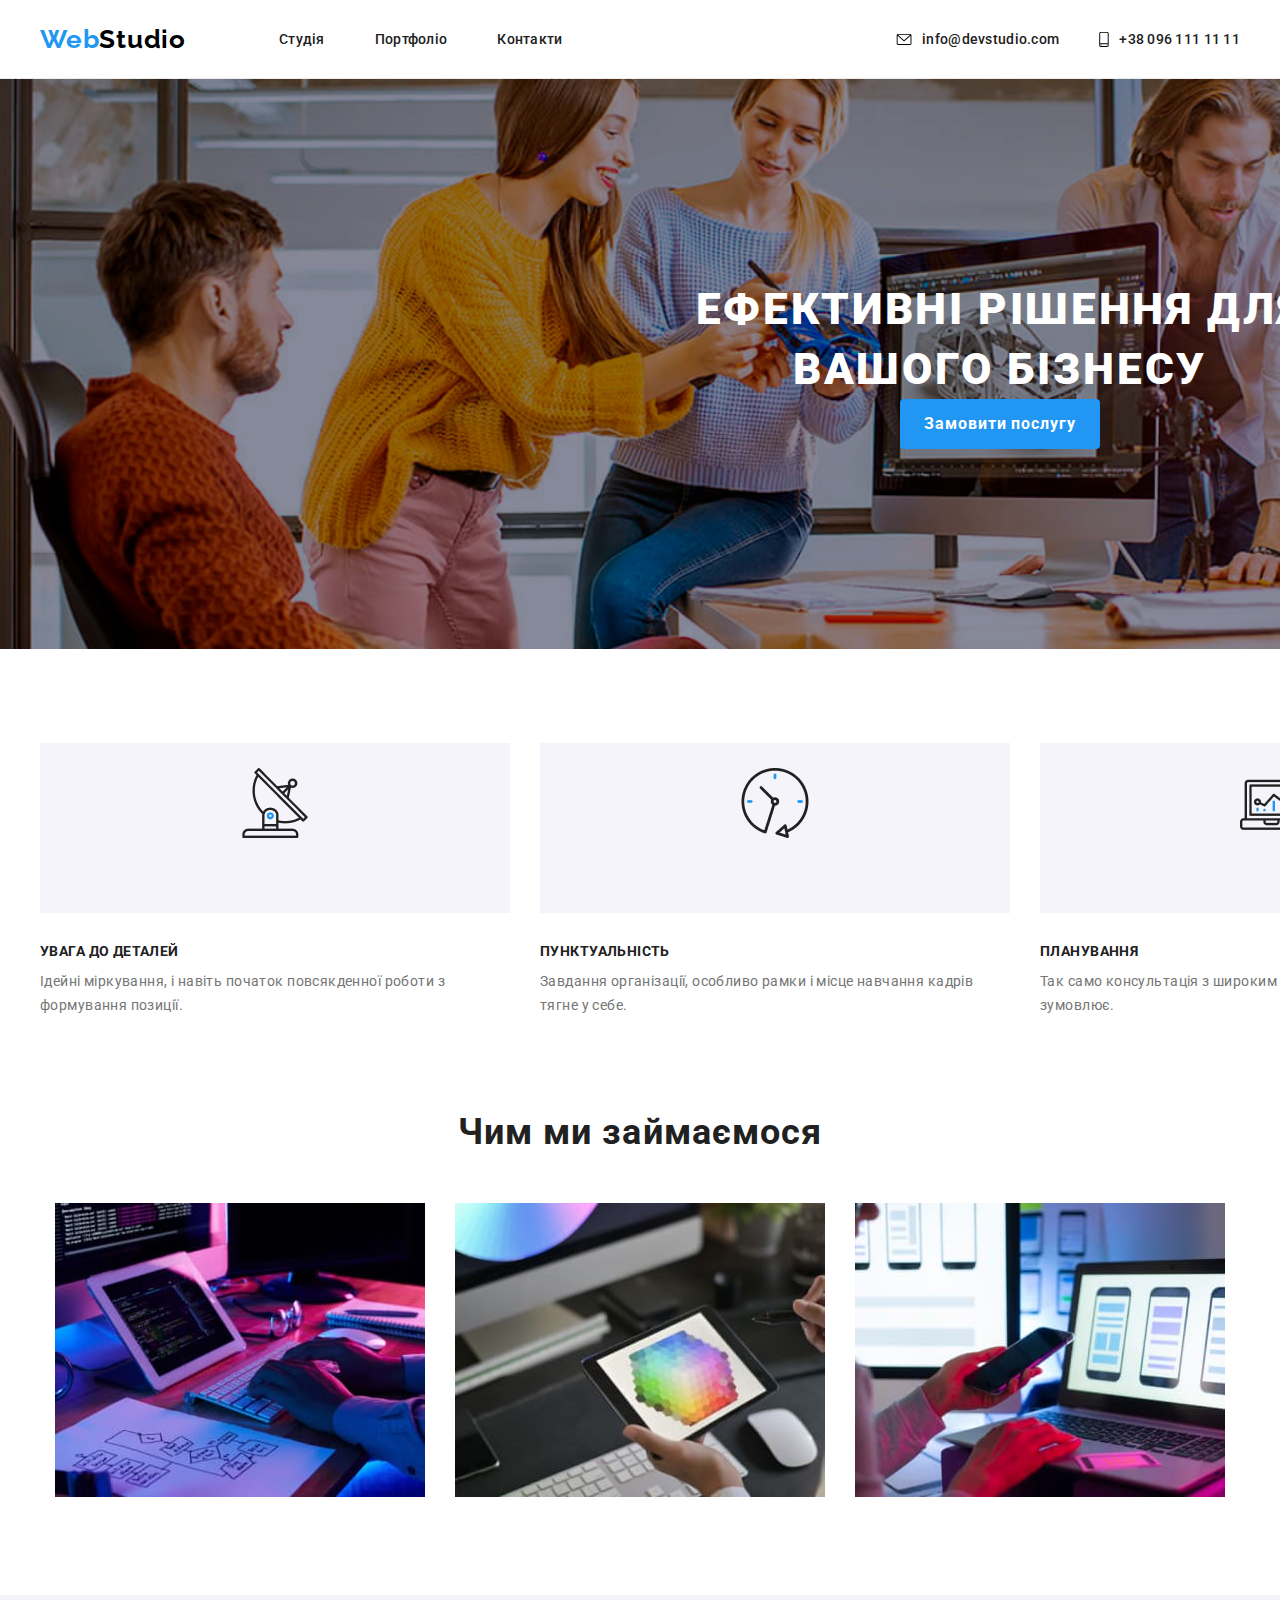
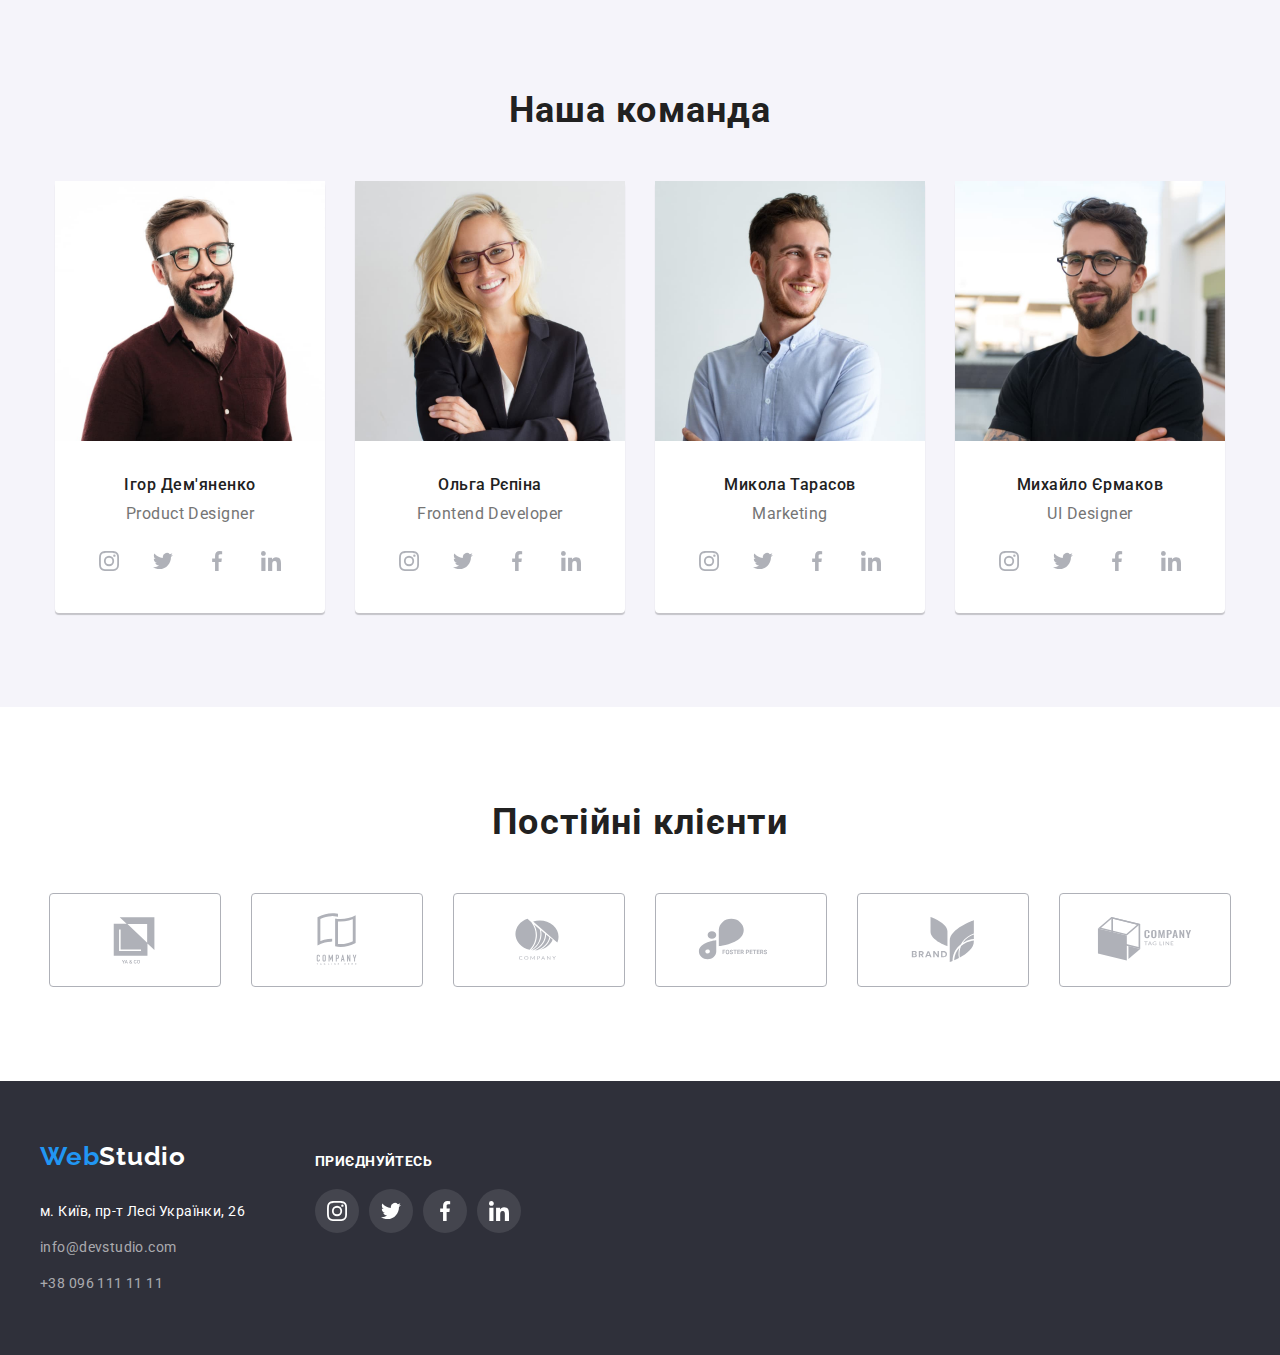
==== index.html @ 441e1b4b "com" ====
<!DOCTYPE html>
<html lang="en">
  <head>
    <meta charset="UTF-8" />
    <meta name="viewport" content="width=device-width, initial-scale=1.0" />
    <link rel="stylesheet" href="./css/style.css" />
    <link rel="preconnect" href="https://fonts.googleapis.com" />
    <link rel="preconnect" href="https://fonts.gstatic.com" crossorigin />
    <link
      href="https://fonts.googleapis.com/css2?family=Open+Sans:ital,wght@0,300..800;1,300..800&family=Raleway:ital,wght@0,100..900;1,100..900&family=Roboto:ital,wght@0,100;0,300;0,400;0,500;0,700;0,900;1,100;1,300;1,400;1,500;1,700;1,900&display=swap"
      rel="stylesheet"
    />
    <link
      href="https://fonts.googleapis.com/css2?family=Raleway:ital,wght@0,100..900;1,100..900&display=swap"
      rel="stylesheet"
    />
    <link
      rel="stylesheet"
      href="https://cdnjs.cloudflare.com/ajax/libs/modern-normalize/2.0.0/modern-normalize.min.css"
      integrity="sha512-4xo8blKMVCiXpTaLzQSLSw3KFOVPWhm/TRtuPVc4WG6kUgjH6J03IBuG7JZPkcWMxJ5huwaBpOpnwYElP/m6wg=="
      crossorigin="anonymous"
      referrerpolicy="no-referrer"
    />
    <title>Головна</title>
  </head>
  <body>
    <header class="header">
      <div class="header-container container">
        <a class="header-title link" href="./index.html"
          ><span class="bluepart">Web</span>Studio</a
        >
        <nav class="nav">
          <ul class="header-list">
            <li><a class="header-link link" href="#">Студія</a></li>
            <li>
              <a class="header-link link" href="./portfolio.html">Портфоліо</a>
            </li>
            <li><a class="header-link link" href="#">Контакти</a></li>
          </ul>
        </nav>
        <a class="header-link link" href="mailto:info@devstudio.com">
          <svg width="16" height="12">
            <use href="./imeges/icons.svg#icon-envelope"></use>
          </svg>
          info@devstudio.com</a
        >
        <a class="header-link link" href="tel:+380961111111">
          <svg width="10" height="16">
            <use href="./imeges/icons.svg#icon-smartphone"></use>
          </svg>
          +38 096 111 11 11</a
        >
      </div>
    </header>
    <main>
      <section class="hero">
        <div class="hero-container container">
          <h1 class="hero-title">Ефективні рішення для вашого бізнесу</h1>
          <button type="button" class="hero-link link" data-modal-open>
            <a href="#">Замовити послугу</a>
          </button>
        </div>
      </section>

      <section class="about">
        <h2 hidden>Про нас</h2>
        <div class="container about-container">
          <ul class="about-list">
            <li class="about-item">
              <div class="about-item-img">
                <img
                  src="./imeges/antenna 1.png"
                  alt="antenna"
                  width="70"
                  height="70"
                />
              </div>
              <h3 class="about-item-title">УВАГА ДО ДЕТАЛЕЙ</h3>
              <p class="about-item-text">
                Ідейні міркування, і навіть початок повсякденної роботи з
                формування позиції.
              </p>
            </li>
            <li class="about-item">
              <div class="about-item-img">
                <img
                  src="./imeges/clock 1.png"
                  alt="antenna"
                  width="70"
                  height="70"
                />
              </div>
              <h3 class="about-item-title">ПУНКТУАЛЬНІСТЬ</h3>
              <p class="about-item-text">
                Завдання організації, особливо рамки і місце навчання кадрів
                тягне у себе.
              </p>
            </li>
            <li class="about-item">
              <div class="about-item-img">
                <img
                  src="./imeges/diagram 1.png"
                  alt="antenna"
                  width="70"
                  height="70"
                />
              </div>
              <h3 class="about-item-title">ПЛАНУВАННЯ</h3>
              <p class="about-item-text">
                Так само консультація з широким активом значною мірою зумовлює.
              </p>
            </li>
            <li class="about-item">
              <div class="about-item-img">
                <img
                  src="./imeges/astronaut 1.png"
                  alt="antenna"
                  width="70"
                  height="70"
                />
              </div>
              <h3 class="about-item-title">СУЧАСНІ ТЕХНОЛОГІЇ</h3>
              <p class="about-item-text">
                Значимість цих проблем настільки очевидна, що реалізація
                планових завдань.
              </p>
            </li>
          </ul>
        </div>
      </section>

      <section class="gallery">
        <h2 class="gallery-title">Чим ми займаємося</h2>
        <ul class="gallery-list">
          <li class="gallery-item">
            <img src="./imeges/img.jpg" width="370" height="294" alt="img1" />
          </li>
          <li class="gallery-item">
            <img src="./imeges/img2.jpg" width="370" height="294" alt="img2" />
          </li>
          <li class="gallery-item">
            <img src="./imeges/img3.jpg" width="370" height="294" alt="img3" />
          </li>
        </ul>
      </section>

      <section class="team">
        <h2 class="team-title">Наша команда</h2>
        <ul class="team-list">
          <li class="team-item">
            <img
              src="./imeges/prog1.jpg"
              width="270"
              height="260"
              alt="prog1"
            />
            <h3 class="team-item-title">Ігор Дем'яненко</h3>
            <p class="team-item-text">Product Designer</p>
            <ul class="team-soc-list">
              <li class="team-soc-item">
                <a class="team-soc-link" href="#">
                  <svg class="team-soc-icon" width="20" height="20">
                    <use href="./imeges/icons.svg#icon-instagram-1"></use>
                  </svg>
                </a>
              </li>
              <li class="team-soc-item">
                <a class="team-soc-link" href="#">
                  <svg class="team-soc-icon" width="20" height="20">
                    <use href="./imeges/icons.svg#icon-twitter-1"></use>
                  </svg>
                </a>
              </li>
              <li class="team-soc-item">
                <a class="team-soc-link" href="#">
                  <svg class="team-soc-icon" width="20" height="20">
                    <use href="./imeges/icons.svg#icon-facebook-1"></use>
                  </svg>
                </a>
              </li>
              <li class="team-soc-item">
                <a class="team-soc-link" href="#">
                  <svg class="team-soc-icon" width="20" height="20">
                    <use href="./imeges/icons.svg#icon-linkedin-1"></use>
                  </svg>
                </a>
              </li>
            </ul>
          </li>
          <li class="team-item">
            <img
              src="./imeges/prog2.jpg"
              width="270"
              height="260"
              alt="prog2"
            />
            <h3 class="team-item-title">Ольга Рєпіна</h3>
            <p class="team-item-text">Frontend Developer</p>
            <ul class="team-soc-list">
              <li class="team-soc-item">
                <a class="team-soc-link" href="#">
                  <svg class="team-soc-icon" width="20" height="20">
                    <use href="./imeges/icons.svg#icon-instagram-1"></use>
                  </svg>
                </a>
              </li>
              <li class="team-soc-item">
                <a class="team-soc-link" href="#">
                  <svg class="team-soc-icon" width="20" height="20">
                    <use href="./imeges/icons.svg#icon-twitter-1"></use>
                  </svg>
                </a>
              </li>
              <li class="team-soc-item">
                <a class="team-soc-link" href="#">
                  <svg class="team-soc-icon" width="20" height="20">
                    <use href="./imeges/icons.svg#icon-facebook-1"></use>
                  </svg>
                </a>
              </li>
              <li class="team-soc-item">
                <a class="team-soc-link" href="#">
                  <svg class="team-soc-icon" width="20" height="20">
                    <use href="./imeges/icons.svg#icon-linkedin-1"></use>
                  </svg>
                </a>
              </li>
            </ul>
          </li>
          <li class="team-item">
            <img
              src="./imeges/prog3.jpg"
              width="270"
              height="260"
              alt="prog3"
            />
            <h3 class="team-item-title">Микола Тарасов</h3>
            <p class="team-item-text">Marketing</p>
            <ul class="team-soc-list">
              <li class="team-soc-item">
                <a class="team-soc-link" href="#">
                  <svg class="team-soc-icon" width="20" height="20">
                    <use href="./imeges/icons.svg#icon-instagram-1"></use>
                  </svg>
                </a>
              </li>
              <li class="team-soc-item">
                <a class="team-soc-link" href="#">
                  <svg class="team-soc-icon" width="20" height="20">
                    <use href="./imeges/icons.svg#icon-twitter-1"></use>
                  </svg>
                </a>
              </li>
              <li class="team-soc-item">
                <a class="team-soc-link" href="#">
                  <svg class="team-soc-icon" width="20" height="20">
                    <use href="./imeges/icons.svg#icon-facebook-1"></use>
                  </svg>
                </a>
              </li>
              <li class="team-soc-item">
                <a class="team-soc-link" href="#">
                  <svg class="team-soc-icon" width="20" height="20">
                    <use href="./imeges/icons.svg#icon-linkedin-1"></use>
                  </svg>
                </a>
              </li>
            </ul>
          </li>
          <li class="team-item">
            <img
              src="./imeges/prog4.jpg"
              width="270"
              height="260"
              alt="prog4"
            />
            <h3 class="team-item-title">Михайло Єрмаков</h3>
            <p class="team-item-text">UI Designer</p>
            <ul class="team-soc-list">
              <li class="team-soc-item">
                <a class="team-soc-link" href="#">
                  <svg class="team-soc-icon" width="20" height="20">
                    <use href="./imeges/icons.svg#icon-instagram-1"></use>
                  </svg>
                </a>
              </li>
              <li class="team-soc-item">
                <a class="team-soc-link" href="#">
                  <svg class="team-soc-icon" width="20" height="20">
                    <use href="./imeges/icons.svg#icon-twitter-1"></use>
                  </svg>
                </a>
              </li>
              <li class="team-soc-item">
                <a class="team-soc-link" href="#">
                  <svg class="team-soc-icon" width="20" height="20">
                    <use href="./imeges/icons.svg#icon-facebook-1"></use>
                  </svg>
                </a>
              </li>
              <li class="team-soc-item">
                <a class="team-soc-link" href="#">
                  <svg class="team-soc-icon" width="20" height="20">
                    <use href="./imeges/icons.svg#icon-linkedin-1"></use>
                  </svg>
                </a>
              </li>
            </ul>
          </li>
        </ul>
      </section>
      <section class="clients">
        <h2 class="clients-title">Постійні клієнти</h2>
        <ul class="clients-list">
          <li class="clients-item">
            <a class="clients-link" href="">
              <svg class="clients-icon" width="106" height="60">
                <use href="./imeges/icons-2.svg#icon-clients-1"></use>
              </svg>
            </a>
          </li>
          <li class="clients-item">
            <a class="clients-link" href="">
              <svg class="clients-icon" width="106" height="60">
                <use href="./imeges/icons-2.svg#icon-clients-2"></use>
              </svg>
            </a>
          </li>
          <li class="clients-item">
            <a class="clients-link" href="">
              <svg class="clients-icon" width="106" height="60">
                <use href="./imeges/icons-2.svg#icon-clients-3"></use>
              </svg>
            </a>
          </li>
          <li class="clients-item">
            <a class="clients-link" href="">
              <svg class="clients-icon" width="106" height="60">
                <use href="./imeges/icons-2.svg#icon-clients-4"></use>
              </svg>
            </a>
          </li>
          <li class="clients-item">
            <a class="clients-link" href="">
              <svg class="clients-icon" width="106" height="60">
                <use href="./imeges/icons-2.svg#icon-clients-5"></use>
              </svg>
            </a>
          </li>
          <li class="clients-item">
            <a class="clients-link" href="">
              <svg class="clients-icon" width="106" height="60">
                <use href="./imeges/icons-2.svg#icon-clients-6"></use>
              </svg>
            </a>
          </li>
        </ul>
      </section>
    </main>
    <footer class="footer">
      <div class="container footer-container">
        <address>
          <a class="footer-title link" href="#"
            ><span class="bluepart">Web</span>Studio</a
          >
          <ul class="footer-list">
            <li class="footer-item">
              <a
                class="address-link link address-link-white"
                href="https://maps.app.goo.gl/ymuCBUuVZbaut2gg9"
                target="_blank"
                rel="noopener noreferrer"
                >м. Київ, пр-т Лесі Українки, 26</a
              >
            </li>
            <li class="footer-item">
              <a class="address-link link" href="mailto:info@devstudio.com"
                >info@devstudio.com</a
              >
            </li>
            <li class="footer-item">
              <a class="address-link link" href="tel:+380961111111"
                >+38 096 111 11 11</a
              >
            </li>
          </ul>
        </address>
        <div class="join">
          <h3 class="join-title">приєднуйтесь</h3>
          <ul class="join-list">
            <li class="join-item">
              <a class="join-link" href="">
                <svg class="join-icon" width="20" height="20">
                  <use href="./imeges/icons.svg#icon-instagram-1"></use>
                </svg>
              </a>
            </li>
            <li class="join-item">
              <a class="join-link" href="">
                <svg class="join-icon" width="20" height="20">
                  <use href="./imeges/icons.svg#icon-twitter-1"></use>
                </svg>
              </a>
            </li>
            <li class="join-item">
              <a class="join-link" href="">
                <svg class="join-icon" width="20" height="20">
                  <use href="./imeges/icons.svg#icon-facebook-1"></use>
                </svg>
              </a>
            </li>
            <li class="join-item">
              <a class="join-link" href="">
                <svg class="join-icon" width="20" height="20">
                  <use href="./imeges/icons.svg#icon-linkedin-1"></use>
                </svg>
              </a>
            </li>
          </ul>
        </div>
      </div>
    </footer>
    <div class="backdrop is-hidden" data-modal>
      <div class="modal">
        <button type="button" class="modal-close" data-modal-close>
          <svg class="modal-icon" width="11" height="11">
            <path
              d="M11 1.10786L9.89214 0L5.5 4.39214L1.10786 0L0 1.10786L4.39214 5.5L0 9.89214L1.10786 11L5.5 6.60786L9.89214 11L11 9.89214L6.60786 5.5L11 1.10786Z"
              fill="black"
            />
          </svg>
        </button>
      </div>
    </div>
    <script src="./js/modal.js"></script>
  </body>
</html>
---- css/style.css ----
* {
  font-family: "Roboto", sans-serif;
  margin: 0;
  padding: 0;
}
ul {
  list-style: none;
}
.link {
  text-decoration: none;
}
.container {
  margin: 0 auto;
  width: 1200px;
}
/* HEADER */

.header {
  border-bottom: 1px #ececec solid;
}
.header-container {
  display: flex;
  align-items: center;
  padding-top: 24px;
  padding-bottom: 24px;
}
.header-title {
  font-size: 26px;
  font-family: "Raleway", sans-serif;
  font-weight: 700;
  letter-spacing: 0.78px;
  color: black;
}
.header-list {
  display: flex;
  gap: 50px;
}
.bluepart {
  font-family: inherit;
  color: #2196f3;
}
.nav {
  margin-right: auto;
  margin-left: 93px;
}
.header-link {
  color: #212121;
  font-size: 14px;
  font-weight: 500;
  letter-spacing: 0.28px;
  margin-right: 40px;
  display: flex;
  gap: 10px;
  align-items: center;
}
.header-link:last-child {
  margin-right: 0;
}
.header-link:hover {
  color: #2196f3;
  fill: #2196f3;
}

/* HERO */
.hero {
  background: #c4c4c4;
  background-image: url(../imeges/hero.png);
  background-repeat: no-repeat;
  background-size: cover;
  background-position: center;
  padding: 200px;
  width: 1600px;
  margin: 0 auto;
}
.hero-container {
  text-align: center;
  width: 696px;
}
.hero-title {
  text-align: center;
  color: white;
  font-size: 44px;
  font-weight: 900;
  text-transform: uppercase;
  line-height: calc(60 / 44);
  letter-spacing: 2.64px;
}
.hero-link {
  text-align: center;
  color: white;
  background: #2196f3;
  padding: 10px 24px;
  border-radius: 4px;
  border: none;
}
.hero-link a {
  font-size: 16px;
  font-weight: 700;
  line-height: calc(30 / 16);
  letter-spacing: 0.96px;
  color: inherit;
  text-decoration: none;
}

/* ABOUT */

.about {
}
.about-list {
  display: flex;
  margin: 94px 0;
  gap: 30px;
}
.about-item {
}
.about-item-img {
  background-color: #f5f4fa;
  padding: 25px 100px;
  text-align: center;
  width: 270px;
  height: 120px;
  margin-bottom: 30px;
}

.about-item-title {
  color: #212121;
  font-size: 14px;
  text-transform: uppercase;
  letter-spacing: 0.42px;
  margin-bottom: 10px;
}
.about-item-text {
  color: #757575;
  font-size: 14px;
  line-height: calc(24 / 14);
  letter-spacing: 0.42px;
}

/* GALLERY */

.gallery {
  margin: 94px 0;
}
.gallery-title {
  text-align: center;
  color: #212121;
  font-size: 36px;
  letter-spacing: 1.08px;
}
.gallery-list {
  display: flex;
  justify-content: center;
  gap: 30px;
  margin-top: 50px;
}
.gallery-item {
}

/* TEAM */
.team {
  background-color: #f5f4fa;
  padding: 94px 0;
}
.team-title {
  text-align: center;
  color: #212121;
  font-size: 36px;
  letter-spacing: 1.08px;
  margin-bottom: 50px;
}
.team-list {
  display: flex;
  justify-content: center;
  gap: 30px;
}
.team-item {
  background-color: white;
  border-radius: 4px;

  box-shadow: 0px 2px 1px rgba(0, 0, 0, 0.2);
}
.team-item-title {
  text-align: center;
  color: #212121;
  font-size: 16px;
  font-weight: 500;
  letter-spacing: 0.48px;
  margin-top: 30px;
}
.team-item-text {
  text-align: center;
  color: #757575;
  font-size: 16px;
  letter-spacing: 0.48px;
  margin-bottom: 16px;
  margin-top: 10px;
}
.team-soc-list {
  padding-bottom: 30px;
}
.team-soc-link {
  width: 100%;
  height: 100%;
  border-radius: 50%;
  display: block;
  display: flex;
  justify-content: center;
  align-items: center;
}
.team-soc-link:hover .team-soc-icon {
  fill: white;
}
.team-soc-link:hover {
  background-color: #2196f3;
}
.team-soc-item {
  width: 44px;
  height: 44px;
}
.team-soc-list {
  display: flex;
  justify-content: center;
  gap: 10px;
}
.team-soc-icon {
  fill: #afb1b8;
}

/* CLIENTS */

.clients {
  padding: 94px 0;
}
.clients-title {
  text-align: center;
  color: #212121;
  font-size: 36px;
  letter-spacing: 1.08px;
  margin-bottom: 50px;
}
.clients-list {
  display: flex;
  justify-content: center;
  gap: 30px;
}
.clients-item {
}
.clients-link {
  padding: 16px 32px;
  border-radius: 4px;
  border: 1px #afb1b8 solid;
  display: block;
}
.clients-link:hover .clients-icon {
  fill: #2196f3;
}
.clients-link:hover {
  border: 1px #2196f3 solid;
}
.clients-icon {
  fill: #afb1b8;
  display: block;
}

/* FOOTER */
.footer-container {
  max-width: 1600px;
  max-height: 251px;
  display: flex;
  flex-wrap: wrap;
  gap: 70px;
}
.footer {
  background: #2f303a;
  padding: 60px 0;
}
.footer-title {
  font-style: normal;
  color: white;
  font-size: 26px;
  font-weight: 700;
  letter-spacing: 0.78px;
  font-family: "Raleway", sans-serif;
  padding-bottom: 28px;
  display: block;
}
.address-link {
  color: rgba(255, 255, 255, 0.6);
  font-size: 14px;
  line-height: calc(24 / 14);
  letter-spacing: 0.42px;
  font-style: normal;
}
.footer-list {
  margin-bottom: 0;
  padding: 0;
}
.address-link-white {
  color: white;
}
.footer-item:not(:last-child) {
  padding-bottom: 12px;
}

/* JOIN */
.join {
  margin-top: 12px;
}
.join-title {
  color: white;
  font-size: 14px;
  text-transform: uppercase;
  letter-spacing: 0.42px;
  margin-bottom: 20px;
}
.join-list {
  max-width: 206px;
  display: flex;
  justify-content: center;
  gap: 10px;
}
.join-item {
  width: 44px;
  height: 44px;
}
.join-link {
  width: 100%;
  height: 100%;
  border-radius: 50%;
  display: block;
  display: flex;
  justify-content: center;
  align-items: center;
  background: rgba(255, 255, 255, 0.1);
}
.join-icon {
  fill: white;
}
.join-link:hover {
  background-color: #2196f3;
}

/* PORTFOLIO */

.portfolio-main {
  padding: 94px 0;
}

/* BUTTON */

.buttons {
}
.button {
  text-align: center;
  color: #212121;
  font-size: 16px;
  font-weight: 500;
  line-height: calc(26 / 16);
  letter-spacing: 0.48px;
  border-radius: 4px;
  border: none;
  background-color: #f5f4fa;
  padding: 6px 22px;
}
.button:hover {
  background: #2196f3;
  color: white;
  box-shadow: 0px 2px 2px rgba(0, 0, 0, 0.12);
}
.portfolio-buttons-container {
  margin-bottom: 50px;
}
.portfolio-buttons {
  display: flex;
  justify-content: center;
  gap: 8px;
}
/* GALLERY */

.portfolio-container {
  display: flex;
  justify-content: center;
}
.portfolio-gallery {
}
.portfolio-gallery-list {
  padding: 0;
  display: flex;

  flex-wrap: wrap;
  gap: 30px;
}
.portfolio-gallery-item {
  background: white;
  border: 1px #eeeeee solid;
}
.portfolio-gallery-item:hover {
  box-shadow: 1px 4px 6px rgba(0, 0, 0, 0.16);
}
.portfolio-gallery-item-title {
  color: #212121;
  font-size: 18px;
  line-height: calc(36 / 18);
  letter-spacing: 1.08px;
}
.portfolio-gallery-item-text {
  color: #757575;
  font-size: 16px;
  line-height: calc(30 / 16);
  letter-spacing: 0.48px;
}
.potfolio-gallery-item-content {
  padding: 20px 24px;
}
.portfolio-gallery-img {
  width: 370px;
  height: 294px;
}

.backdrop {
  width: 100%;
  height: 100%;
  background-color: rgba(0, 0, 0, 0.2);
  position: fixed;
  top: 0;
  transition: opacity 300ms linear, visibility 300ms linear;
}

.modal {
  position: absolute;
  width: 528px;
  height: 581px;
  background: white;
  box-shadow: 0px 2px 1px rgba(0, 0, 0, 0.2);
  border-radius: 4px;
  top: 50%;
  left: 50%;
  transform: translate(-50%, -50%) scaleY(1);
  transition: transform 300ms linear;
}
.backdrop.is-hidden .modal {
  transform: translate(-50%, -50%) scaleY(1.5);
}
.modal-close {
  position: absolute;
  right: 10px;
  top: 10px;
  width: 30px;
  height: 30px;
  background: white;
  border-radius: 9999px;
  border: 1px rgba(0, 0, 0, 0.1) solid;
  display: flex;
  align-items: center;
  justify-content: center;
  background-color: transparent;
  cursor: pointer;
}

.is-hidden {
  opacity: 0;
  visibility: hidden;
  pointer-events: none;
}
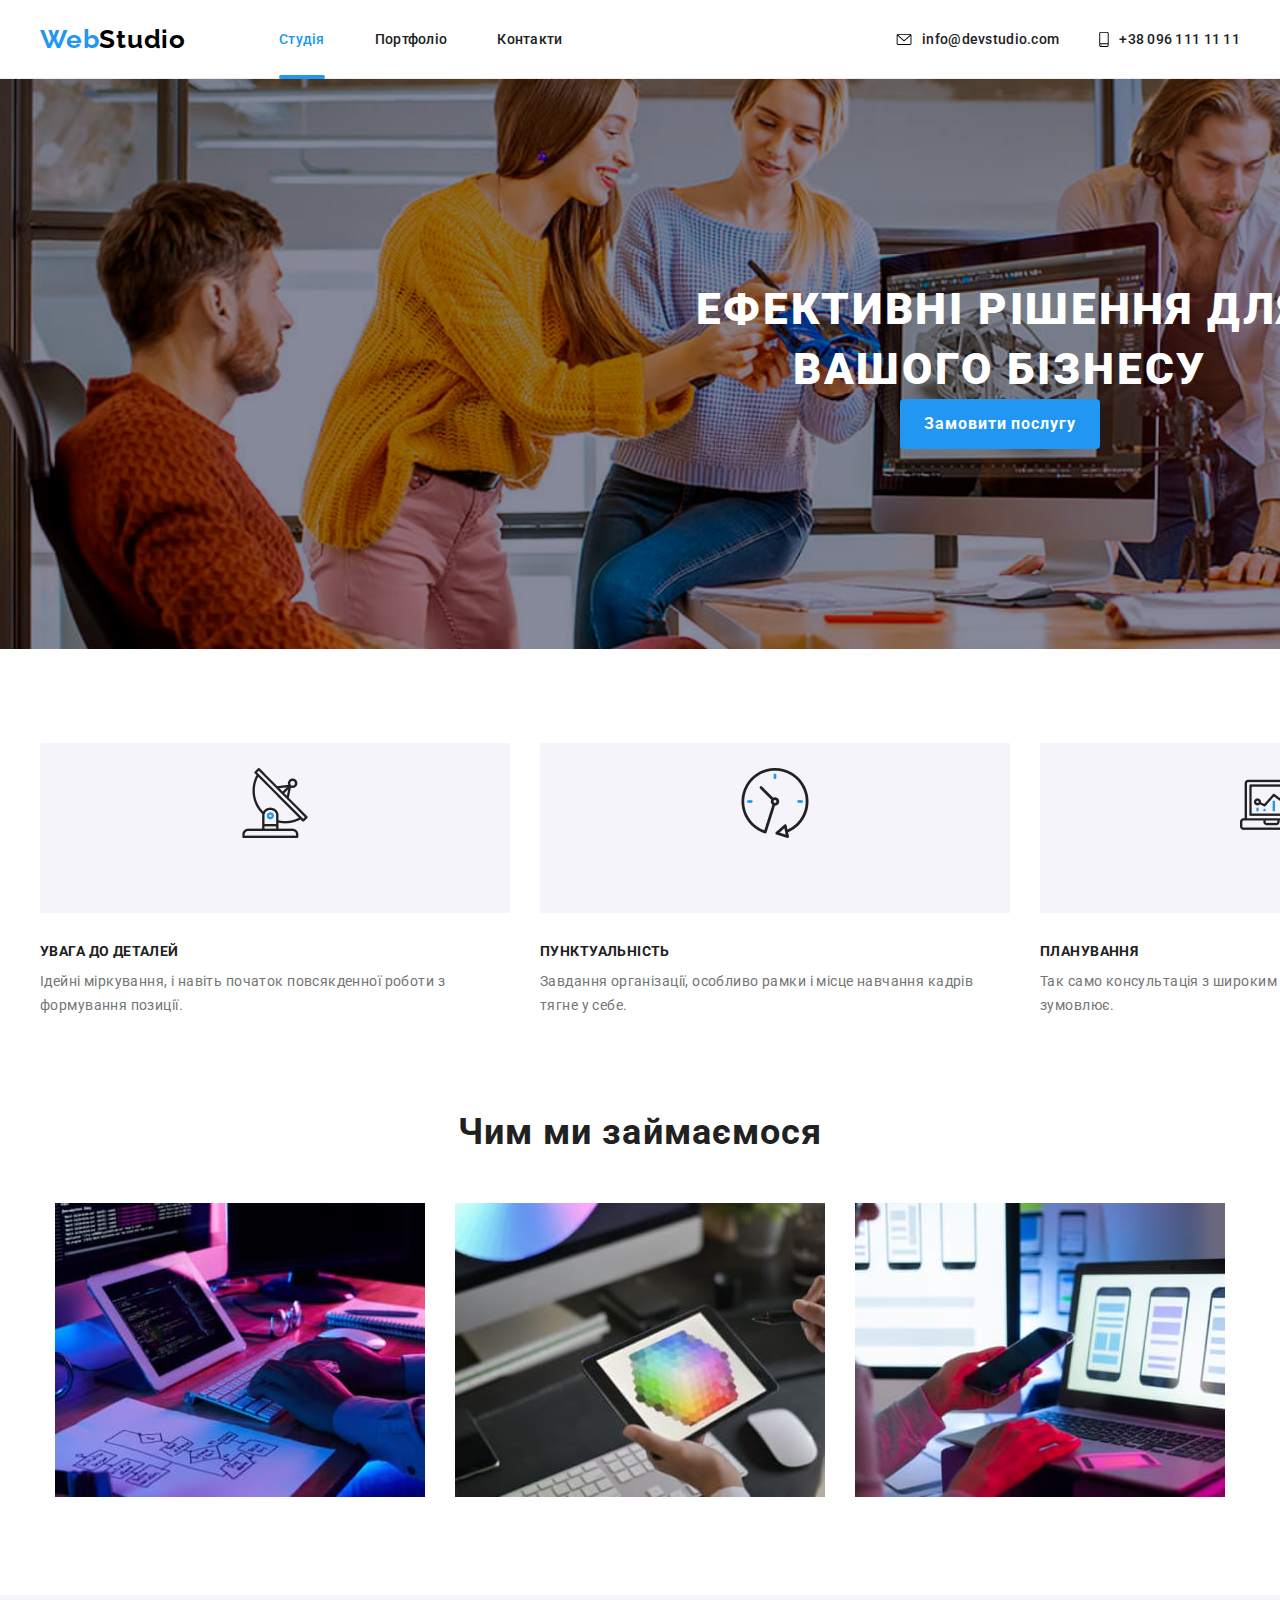
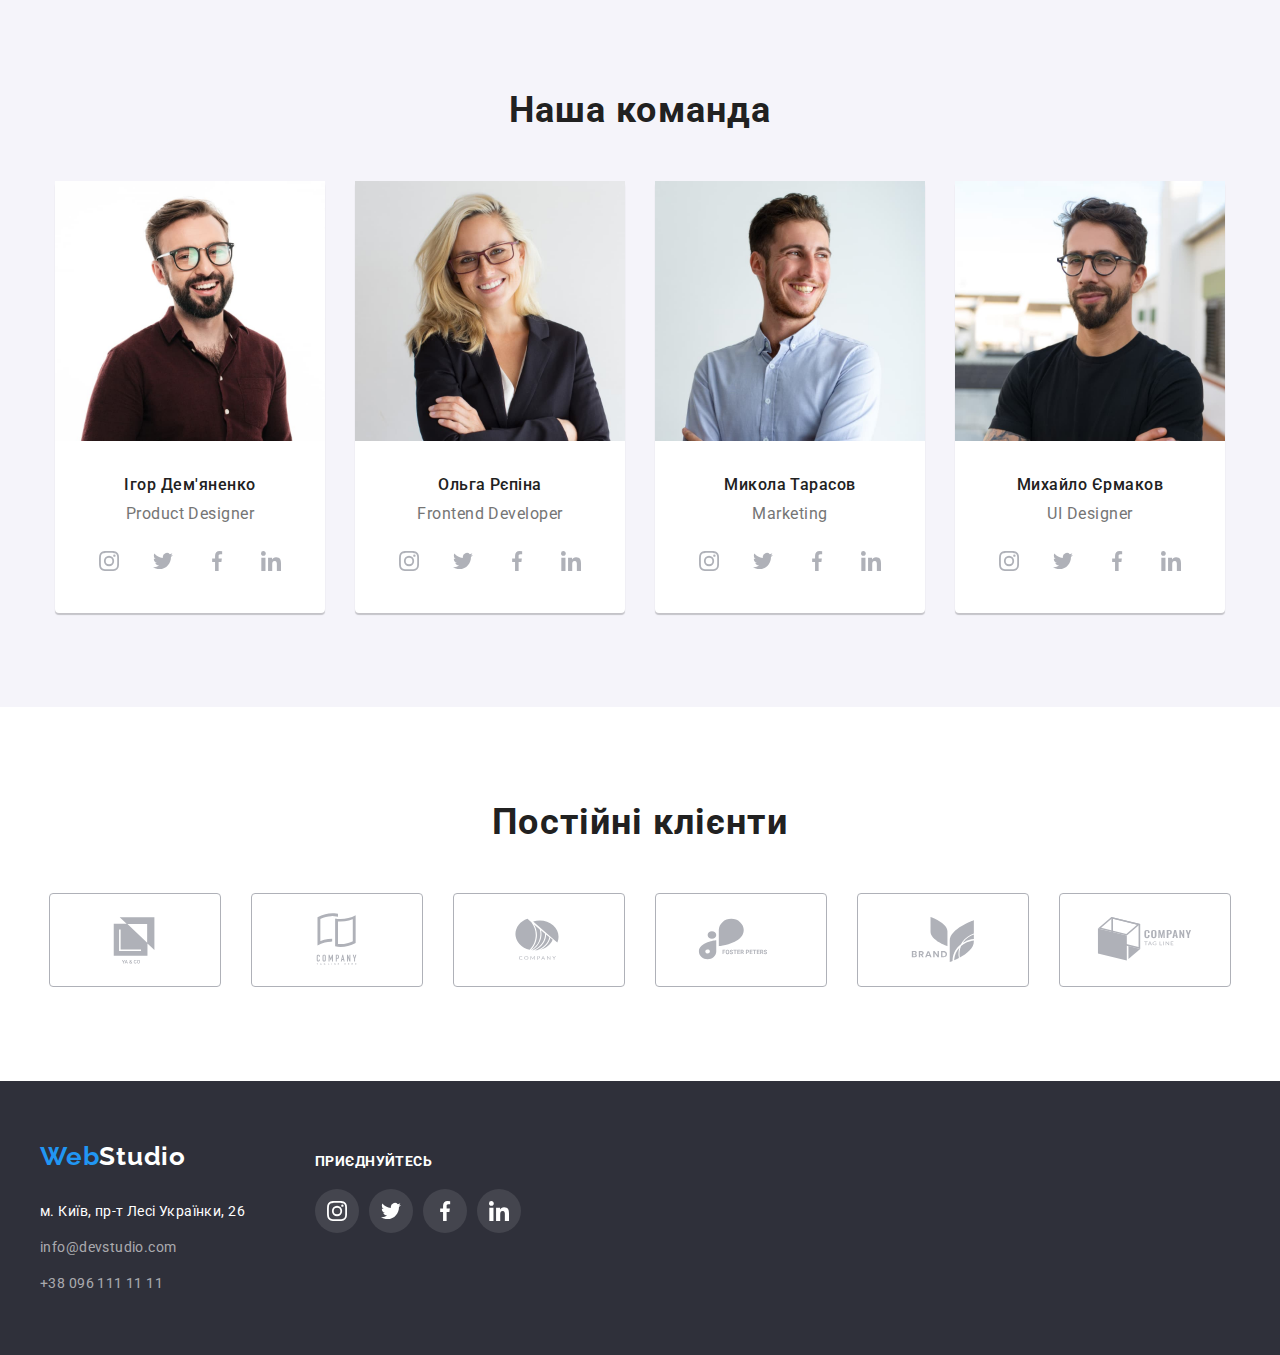
==== commit 8970e080: "com" ====
--- a/index.html
+++ b/index.html
@@ -31,7 +31,9 @@
         >
         <nav class="nav">
           <ul class="header-list">
-            <li><a class="header-link link" href="#">Студія</a></li>
+            <li>
+              <a class="header-link link current-page" href="#">Студія</a>
+            </li>
             <li>
               <a class="header-link link" href="./portfolio.html">Портфоліо</a>
             </li>
--- a/css/style.css
+++ b/css/style.css
@@ -52,6 +52,8 @@
   display: flex;
   gap: 10px;
   align-items: center;
+  transition: color 250ms cubic-bezier(0.4, 0, 0.2, 1),
+    fill 250ms cubic-bezier(0.4, 0, 0.2, 1);
 }
 .header-link:last-child {
   margin-right: 0;
@@ -59,6 +61,19 @@
 .header-link:hover {
   color: #2196f3;
   fill: #2196f3;
+}
+.current-page {
+  position: relative;
+  color: #2196f3;
+}
+.current-page::after {
+  content: "";
+  width: 100%;
+  height: 4px;
+  background: #2196f3;
+  border-radius: 2px;
+  position: absolute;
+  top: 44px;
 }
 
 /* HERO */
@@ -206,6 +221,7 @@
   display: flex;
   justify-content: center;
   align-items: center;
+  transition: background-color 250ms cubic-bezier(0.4, 0, 0.2, 1);
 }
 .team-soc-link:hover .team-soc-icon {
   fill: white;
@@ -224,6 +240,7 @@
 }
 .team-soc-icon {
   fill: #afb1b8;
+  transition: fill 250ms cubic-bezier(0.4, 0, 0.2, 1);
 }
 
 /* CLIENTS */
@@ -250,6 +267,7 @@
   border-radius: 4px;
   border: 1px #afb1b8 solid;
   display: block;
+  transition: border 250ms cubic-bezier(0.4, 0, 0.2, 1);
 }
 .clients-link:hover .clients-icon {
   fill: #2196f3;
@@ -260,6 +278,7 @@
 .clients-icon {
   fill: #afb1b8;
   display: block;
+  transition: fill 250ms cubic-bezier(0.4, 0, 0.2, 1);
 }
 
 /* FOOTER */
@@ -331,7 +350,8 @@
   display: flex;
   justify-content: center;
   align-items: center;
-  background: rgba(255, 255, 255, 0.1);
+  background-color: rgba(255, 255, 255, 0.1);
+  transition: background-color 250ms cubic-bezier(0.4, 0, 0.2, 1);
 }
 .join-icon {
   fill: white;
@@ -361,6 +381,9 @@
   border: none;
   background-color: #f5f4fa;
   padding: 6px 22px;
+  transition: background-color 250ms cubic-bezier(0.4, 0, 0.2, 1),
+    color 250ms cubic-bezier(0.4, 0, 0.2, 1),
+    box-shadow 250ms cubic-bezier(0.4, 0, 0.2, 1);
 }
 .button:hover {
   background: #2196f3;
@@ -393,6 +416,7 @@
 .portfolio-gallery-item {
   background: white;
   border: 1px #eeeeee solid;
+  transition: box-shadow 250ms cubic-bezier(0.4, 0, 0.2, 1);
 }
 .portfolio-gallery-item:hover {
   box-shadow: 1px 4px 6px rgba(0, 0, 0, 0.16);
@@ -416,6 +440,29 @@
   width: 370px;
   height: 294px;
 }
+
+.portfolio-gallery-top-wrap {
+  position: relative;
+  overflow: hidden;
+}
+.portfolio-gallery-top-text {
+  position: absolute;
+  top: 0;
+  background-color: rgba(33, 150, 243, 0.9);
+  height: 100%;
+  color: white;
+  font-size: 18px;
+  line-height: calc(28 / 18);
+  letter-spacing: 0.54px;
+  padding: 63px 24px;
+  overflow: auto;
+  transform: translateY(100%);
+  transition: transform 250ms linear;
+}
+.portfolio-gallery-item:hover .portfolio-gallery-top-text {
+  transform: translateY(0);
+}
+/* MODAL */
 
 .backdrop {
   width: 100%;
